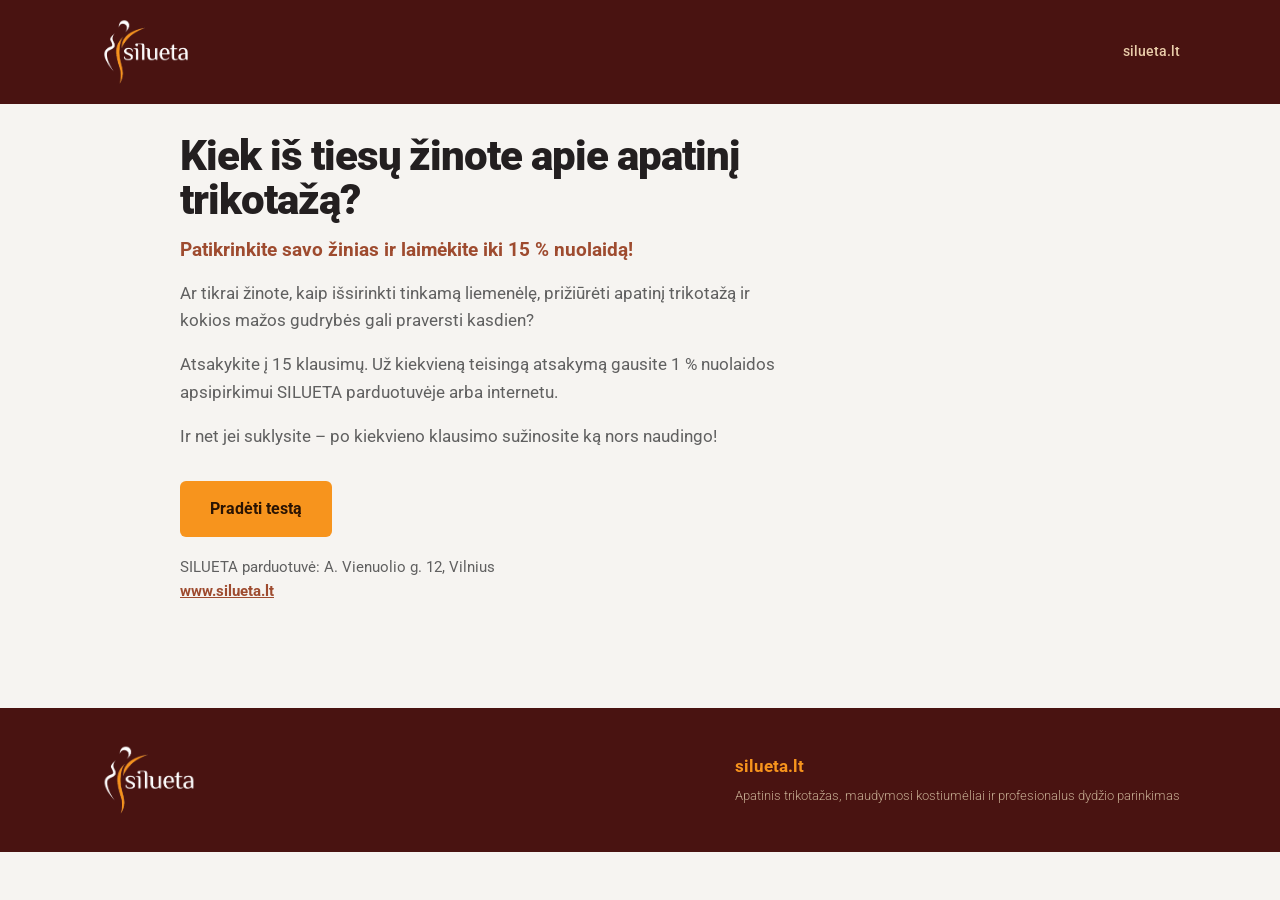
==== irankiai/apatiniu-testas.html @ 88b3d1ca "Skaičiuoklė ir testas: atėjusios UTM ir Omnisend žymės perduodamos į silueta.lt nuorodas Co-Authored" ====
<!doctype html>
<html lang="lt">
<head>
<meta charset="utf-8">
<meta name="viewport" content="width=device-width, initial-scale=1">
<title>Kiek iš tiesų žinote apie apatinį trikotažą? | Silueta</title>
<meta name="description" content="15 klausimų apie liemenėles, apatinį trikotažą ir jų priežiūrą. Už kiekvieną teisingą atsakymą – 1 % nuolaidos.">
<meta name="robots" content="noindex, follow">
<link rel="preconnect" href="https://fonts.googleapis.com">
<link rel="preconnect" href="https://fonts.gstatic.com" crossorigin>
<link href="https://fonts.googleapis.com/css2?family=Roboto:wght@300;400;700;900&display=swap&subset=latin-ext" rel="stylesheet">
<link rel="icon" href="../vizualai/silueta-logo-spalvotas-web.png">
<link rel="stylesheet" href="../stilius.css">
<style>
/* --- testo sluoksnis, remiasi stilius.css tokenais --- */
.darbas{max-width:960px;margin:0 auto;padding:30px 20px 64px}
[hidden]{display:none !important}

.mygtukas{
  font:inherit;font-weight:700;font-size:1.02rem;cursor:pointer;border:0;border-radius:var(--r);
  padding:15px 30px;background:var(--oranzine);color:var(--ant-akcento);
  transition:filter .15s,transform .1s;
}
.mygtukas:hover{filter:brightness(1.06)}
.mygtukas:active{transform:translateY(1px)}
.mygtukas.antrinis{background:transparent;border:1.5px solid var(--konturas);color:var(--tekstas);font-weight:500}

/* --- pradžia --- */
.pradzia{max-width:620px}
.pradzia h1{font-size:clamp(1.75rem,4.6vw,2.6rem);margin-bottom:14px}
.pradzia .paantraste{font-size:1.2rem;font-weight:700;color:var(--terakota);margin-bottom:14px}
.pradzia p{color:var(--tekstas-silpnas)}
.pradzia .mygtukas{margin-top:14px}
.pradzia .adresas{margin-top:18px;font-size:.95rem}
.pradzia .adresas a{color:var(--terakota);font-weight:700}

/* --- klausimas --- */
.eiga{display:flex;align-items:center;gap:14px;margin-bottom:22px;font-size:.92rem;color:var(--tekstas-silpnas)}
.eiga .juosta{flex:1;height:6px;border-radius:3px;background:var(--konturas);overflow:hidden}
.eiga .juosta span{display:block;height:100%;background:var(--oranzine);transition:width .3s}

.klausimas{display:grid;grid-template-columns:minmax(0,.9fr) minmax(0,1.1fr);gap:32px;align-items:start}
.iliustracija{
  aspect-ratio:1/1;border-radius:var(--r);overflow:hidden;background:var(--smelis);
  display:flex;align-items:center;justify-content:center;color:var(--tekstas-silpnas);
  font-size:.95rem;text-align:center;padding:20px;
}
.iliustracija img{width:100%;height:100%;object-fit:cover}
.klausimas h2:focus{outline:none}
.klausimas h2{font-size:clamp(1.3rem,3vw,1.75rem);line-height:1.2;margin-bottom:20px}

.variantai{display:flex;flex-direction:column;gap:10px}
.variantas{
  font:inherit;text-align:left;cursor:pointer;padding:14px 16px;border-radius:var(--r);
  border:1.5px solid var(--konturas);background:var(--pavirsius);color:var(--tekstas);
  transition:border-color .15s,background .15s;
}
.variantas:hover:not(:disabled){border-color:var(--oranzine)}
.variantas:disabled{cursor:default}
.variantas.teisingas{border-color:#2F7D4A;background:rgba(47,125,74,.10)}
.variantas.neteisingas{border-color:#9C2415;background:rgba(156,36,21,.08)}
.variantas.pritemdytas{opacity:.55}

.paaiskinimas{margin-top:20px;padding:20px 22px;border-radius:var(--r);background:var(--smelis);color:#3E2B24}
.paaiskinimas .verdiktas{font-weight:900;font-size:1.1rem;margin-bottom:8px}
.paaiskinimas .verdiktas.gerai{color:#2F7D4A}
.paaiskinimas .verdiktas.blogai{color:#9C2415}
.paaiskinimas p{font-size:.97rem}
.paaiskinimas a{
  display:inline-block;margin-top:4px;text-decoration:none;font-weight:700;font-size:.95rem;
  color:var(--ruda);border-bottom:2px solid var(--oranzine);padding-bottom:2px;
}
.paaiskinimas + .mygtukas{margin-top:18px}
@media (prefers-color-scheme:dark){
  .paaiskinimas{color:var(--tekstas)}
  .paaiskinimas a{color:var(--oranzine)}
  .paaiskinimas .verdiktas.gerai{color:#7FC796}
  .paaiskinimas .verdiktas.blogai{color:#F3907E}
}

/* --- rezultatas --- */
.rezultatas{max-width:620px}
.atsakymas{background:var(--ruda);color:#F3E7DC;border-radius:var(--r);padding:28px 26px}
.atsakymas .antraste{font-size:1.02rem;font-weight:300;color:var(--siltas-smelis);margin-bottom:10px}
.atsakymas .procentai{font-size:clamp(3rem,13vw,4.6rem);font-weight:900;letter-spacing:-.03em;line-height:.95;color:var(--oranzine);margin:0}
.atsakymas .kodas-eilute{display:flex;flex-wrap:wrap;align-items:center;gap:12px;margin-top:20px}
.atsakymas .kodas{
  font-size:1.5rem;font-weight:900;letter-spacing:.06em;color:#fff;
  border:2px dashed var(--oranzine);border-radius:var(--r);padding:8px 16px;
}
.atsakymas .kopijuoti{padding:11px 18px;font-size:.95rem}
.atsakymas .smulkiau{margin-top:16px;font-size:.96rem;color:#E2D3C6}
.pagrindinis-cta{
  display:inline-block;margin-top:20px;background:var(--oranzine);color:var(--ant-akcento);
  text-decoration:none;font-weight:700;padding:15px 28px;border-radius:var(--r);
}
.pagrindinis-cta:hover{filter:brightness(1.06)}

.atgal{margin-top:24px}

@media (max-width:760px){
  .klausimas{grid-template-columns:1fr;gap:18px}
  .iliustracija{aspect-ratio:4/3}
}
</style>
</head>
<body>

<header class="virsus">
  <div class="vidus">
    <a href="../index.html" aria-label="Silueta"><img src="../vizualai/silueta-logo-baltas-web.png" alt="Silueta"></a>
    <a href="https://www.silueta.lt">silueta.lt</a>
  </div>
</header>

<main class="darbas">

  <!-- 1. Pradžia -->
  <section class="pradzia" id="ekranas-pradzia">
    <h1>Kiek iš tiesų žinote apie apatinį trikotažą?</h1>
    <p class="paantraste">Patikrinkite savo žinias ir laimėkite iki 15 % nuolaidą!</p>
    <p>Ar tikrai žinote, kaip išsirinkti tinkamą liemenėlę, prižiūrėti apatinį trikotažą ir kokios mažos gudrybės gali praversti kasdien?</p>
    <p>Atsakykite į 15 klausimų. Už kiekvieną teisingą atsakymą gausite 1 % nuolaidos apsipirkimui SILUETA parduotuvėje arba internetu.</p>
    <p>Ir net jei suklysite – po kiekvieno klausimo sužinosite ką nors naudingo!</p>
    <button class="mygtukas" type="button" id="pradeti">Pradėti testą</button>
    <p class="adresas">SILUETA parduotuvė: A. Vienuolio g. 12, Vilnius<br><a href="https://www.silueta.lt/?utm_source=testas&amp;utm_medium=referral&amp;utm_campaign=apatiniu-testas" target="_blank" rel="noopener">www.silueta.lt</a></p>
  </section>

  <!-- 2. Klausimas -->
  <section id="ekranas-klausimas" hidden>
    <div class="eiga">
      <span id="eiga-tekstas"></span>
      <div class="juosta"><span id="eiga-juosta"></span></div>
    </div>
    <div class="klausimas">
      <div class="iliustracija" id="iliustracija"></div>
      <div>
        <h2 id="klausimo-tekstas" tabindex="-1"></h2>
        <div class="variantai" id="variantai"></div>
        <div class="paaiskinimas" id="paaiskinimas" hidden aria-live="polite"></div>
        <button class="mygtukas" type="button" id="toliau" hidden></button>
      </div>
    </div>
  </section>

  <!-- 3. Rezultatas -->
  <section class="rezultatas" id="ekranas-rezultatas" hidden aria-live="polite"></section>

</main>

<footer class="poraste">
  <div class="vidus">
    <img src="../vizualai/silueta-logo-baltas-web.png" alt="Silueta">
    <div>
      <a href="https://www.silueta.lt">silueta.lt</a>
      <small>Apatinis trikotažas, maudymosi kostiumėliai ir profesionalus dydžio parinkimas</small>
    </div>
  </div>
</footer>

<script>
/* =========================================================================
   Testas „Kiek iš tiesų žinote apie apatinį trikotažą?“ (JUODRAŠTIS)
   15 klausimų, 3 variantai. Klausimai ir variantai kaskart sumaišomi.
   Nuolaida = teisingų atsakymų skaičius %. Kodas rodomas tik ekrane.
   ========================================================================= */

const SVETAINE = 'https://www.silueta.lt';

/* Kodai kiekvienam rezultatui. Daugkartiniai, galioja iki 2026-11-15
   visoms prekėms, taip pat ir akcijinėms. EviShop: Rinkodara -> Nuolaidų kuponai. */
const KODAI = {
  1:'S1ILUETAMD', 2:'SILUE2TAPP', 3:'SIL3UETAGP', 4:'SIL4UETATA', 5:'SIL5UETAAF',
  6:'SILUET6AKR', 7:'SILU7ETAGR', 8:'SILUE8TATZ', 9:'S9ILUETAED', 10:'SILUET10AEJ',
  11:'SIL11UETAKG', 12:'SILUET12APK', 13:'SILUE13TAUH', 14:'SILU14ETAGG', 15:'SI15LUETAFZ'
};

/* Kiekvienas klausimas: tekstas, variantai (teisingas pažymėtas t:true),
   paaiškinimas (pastraipos), nebūtina nuoroda, iliustracija (failo kelias). */
const KLAUSIMAI = [
{
  q:'Ar „minimizer“ liemenėlė visada vizualiai sumažina krūtinę?',
  v:[
    {a:'Taip, tam ji ir sukurta.'},
    {a:'Ne, tai tik reklaminis pavadinimas.'},
    {a:'Nebūtinai – iš profilio krūtinė gali atrodyti mažesnė, o iš priekio net platesnė.', t:true}
  ],
  p:['„Minimizer“ liemenėlė krūtinės tūrį paskirsto kitaip: dažniausiai sumažina išsikišimą į priekį, tačiau krūtinė gali labiau pasiskirstyti į šonus. Todėl iš profilio ji gali atrodyti mažesnė, o iš priekio – platesnė.',
     'Kartais grakštesnį siluetą suteikia ne „minimizer“, o tinkamai pakelianti ir į centrą sutelkianti liemenėlė.'],
  n:{t:'Plačiau apie „minimizer“ liemenėles', u:'/ar-minimizer-liemenele-visada-mazina-krutine-faktai-mitai-ir-figuros-paslaptys'}
},
{
  q:'Kuri liemenėlė gali būti mažiausiai matoma po balta palaidine?',
  v:[
    {a:'Balta – juk palaidinė irgi balta.'},
    {a:'Raudona – nors skamba netikėtai.', t:true},
    {a:'Juoda – nes ji sugeria šviesą.'}
  ],
  p:['Skamba neįtikėtinai, bet tinkamo atspalvio raudona liemenėlė gali būti beveik nepastebima po balta palaidine!',
     'Balta liemenėlė po baltais drabužiais dažnai gana aiškiai matoma. O raudona, priklausomai nuo jos atspalvio, odos tono ir palaidinės audinio, gali būti gerokai mažiau pastebima.',
     'Žinoma, vienas patikimiausių pasirinkimų – liemenėlė, kurios spalva artima jūsų odos tonui.'],
  n:{t:'Plačiau apie liemenėlės pasirinkimą po šviesiais drabužiais', u:'/kaip-issirinkti-liemenele-vasarai-7-patarimai-is-silueta-patirties'}
},
{
  q:'Ar to paties modelio ir dydžio, bet skirtingų spalvų liemenėlės gali tikti nevienodai?',
  v:[
    {a:'Ne, jeigu dydis tas pats, skirtumo būti negali.'},
    {a:'Taip, tamsesnė liemenėlė kartais gali būti šiek tiek ankštesnė.', t:true},
    {a:'Taip, bet tik jeigu jos pagamintos skirtingose šalyse.'}
  ],
  p:['Netikėta, bet taip tikrai pasitaiko!',
     'Dėl audinių dažymo ir apdorojimo ypatumų tamsesnių spalvų liemenėlės kartais būna šiek tiek standesnės ar mažiau elastingos nei šviesios.',
     'Nors skirtumai dažniausiai nedideli, dėvint gerai priglundančią liemenėlę jie gali būti juntami.',
     'Todėl net jei vieną modelį jau turite ir labai mėgstate, prieš pirkdamos kitos spalvos liemenėlę, jei įmanoma, ją pasimatuokite.']
},
{
  q:'Renkantis naują liemenėlę, ant kurių kabliukų ją geriausia užsegti matuojantis?',
  v:[
    {a:'Ant pačių siauriausių – kad kuo tvirčiau laikytų.'},
    {a:'Ant laisviausių – kad vėliau būtų galima susiaurinti.', t:true},
    {a:'Ant vidurinių – tai aukso viduriukas.'}
  ],
  p:['Nauja liemenėlė paprastai turėtų gerai priglusti užsegta ant laisviausių kabliukų.',
     'Laikui bėgant elastinė juosta pamažu išsitampo, todėl ją galėsite susegti siauriau ir taip ilgiau išlaikyti tinkamą krūtinės prilaikymą.',
     'Jeigu naują liemenėlę iš karto reikia segti ant siauriausių kabliukų, tikėtina, kad jos juosta jums per laisva.']
},
{
  q:'Ar 75D ir 80D liemenėlių kaušeliai vienodo tūrio?',
  v:[
    {a:'Taip, juk abiejų raidė D.'},
    {a:'Ne, 80D kaušelis yra didesnio tūrio.', t:true},
    {a:'Taip, skiriasi tik juostos ilgis.'}
  ],
  p:['Kaušelio raidė turi reikšmę tik kartu su juostos apimtimi.',
     'Pavyzdžiui, 80D kaušelis yra didesnio tūrio nei 75D. O štai 75D ir 80C yra vadinamieji giminingi dydžiai – jų kaušelių tūris apytikriai vienodas.',
     'Tačiau tai nereiškia, kad abi liemenėlės vienodai tiks. Skiriasi juostos apimtis, o kartais ir kaušelių konstrukcija.'],
  n:{t:'Pasitikrinkite savo dydį skaičiuokle', u:'liemeneles-dydis.html', vidine:true}
},
{
  q:'Kiek liemenėlių reikėtų turėti kasdieniam dėvėjimui?',
  v:[
    {a:'Vienos geros visiškai pakanka.'},
    {a:'Būtinai bent penkias.'},
    {a:'Kiek norisi, bet verta turėti bent dvi ar tris ir jas keisti.', t:true}
  ],
  p:['Liemenėlių, kaip ir batų, galima turėti tiek, kiek norisi!',
     'Tačiau kasdienai rekomenduojama turėti bent 2–3 liemenėles ir jas dėvėti pakaitomis.',
     'Liemenėlės juostoje esantys elastiniai pluoštai dėvint nuolat tempiasi. Kai leidžiame liemenėlei „pailsėti“, jie turi laiko atgauti formą.',
     'Taip liemenėlė gali ilgiau išlaikyti elastingumą, tinkamą prigludimą ir gerą krūtinės prilaikymą.']
},
{
  q:'Ar liemenėlės turi galiojimo laiką?',
  v:[
    {a:'Kokybiška liemenėlė turi tarnauti bent 10 metų.'},
    {a:'Galiojimo datos nėra, tačiau reguliariai dėvima liemenėlė ilgainiui praranda elastingumą.', t:true},
    {a:'Jeigu liemenėlė nesuplyšo, ją galima dėvėti amžinai.'}
  ],
  p:['Liemenėlės neturi galiojimo datos, tačiau jos tikrai nėra amžinos!',
     'Specialistų praktinėse rekomendacijose kartais minimas maždaug 120–180 dėvėjimų orientyras. Tai nėra tikslus ar garantuotas tarnavimo laikas – daug kas priklauso nuo kokybės, dėvėjimo dažnumo ir priežiūros.',
     'Jeigu turite dvi liemenėles ir jas dėvite pakaitomis, per metus kiekvieną apsivilksite maždaug 180 kartų.',
     'Todėl verta periodiškai patikrinti, ar juosta vis dar gerai priglunda ir prilaiko krūtinę. Kokybiška liemenėlė gali tarnauti ir gerokai ilgiau.']
},
{
  q:'Kas labiausiai trumpina liemenėlės gyvenimą?',
  v:[
    {a:'Skalbimas karštame vandenyje ir džiovinimas džiovyklėje.', t:true},
    {a:'Laikymas stalčiuje.'},
    {a:'Tai, kad jos spalva išėjo iš mados. :)'}
  ],
  p:['Didžiausi liemenėlės priešai – aukšta temperatūra, stiprus gręžimas ir netinkama priežiūra.',
     'Karštis gali pažeisti elastinius pluoštus, todėl juosta ir petnešėlės greičiau praranda elastingumą.',
     'Geriausia liemenėles skalbti rankomis arba švelniu režimu, laikantis gaminio priežiūros etiketės, ir džiovinti natūraliai.',
     'Taip jos ilgiau išlaikys formą ir gerą prilaikymą.'],
  n:{t:'SOAK skalbikliai apatiniam trikotažui', u:'/soak-kanada-3'}
},
{
  q:'Kuris audinys geresnis apatiniams ir naktiniams drabužiams – medvilnė ar modalas?',
  v:[
    {a:'Medvilnė, nes tai natūralus pluoštas.'},
    {a:'Modalas, nes jis visais atžvilgiais geresnis.'},
    {a:'Abu turi privalumų, tačiau modalas dažnai švelnesnis ir maloniau priglunda.', t:true}
  ],
  p:['Medvilnė – natūralus, praktiškas ir laidus orui pluoštas. Tačiau modalas, gaminamas iš medienos celiuliozės, paprastai yra dar švelnesnis, glotnesnis, gerai sugeria drėgmę ir gražiai krinta.',
     'Todėl modalą ypač mėgstame rekomenduoti kasdieniam trikotažui ir naktiniams drabužiams, kai norisi ypatingo komforto.',
     'Vis dėlto abu audiniai turi savų privalumų, tad svarbiausia pasirinkti pagal poreikius.'],
  n:{t:'Medvilnė ar modalas? Išsamus palyginimas', u:'/medvilne-ar-modalas-kaip-issirinkti-audini-kuris-geriausiai-tinka-jusu-odai'}
},
{
  q:'Kokia viena svarbiausių taisyklių renkantis figūrą formuojančius apatinius?',
  v:[
    {a:'Rinktis kuo mažesnį dydį – tada stipriau formuos.'},
    {a:'Formuojančio drabužio kraštas neturėtų baigtis ties vieta, kurią norime formuoti.', t:true},
    {a:'Visada rinktis tik stipriausio formavimo apatinius.'}
  ],
  p:['Norite glotnesnės pilvo linijos? Tuomet verta rinktis aukšto liemens kelnaites arba bodį.',
     'Norite formuoti klubų ir šlaunų sritį? Dažnai geriau tiks formuojantys šortukai, o ne įprastos kelnaitės.',
     'Svarbu, kad formuojančio drabužio kraštas nesibaigtų ties ta vieta, kurią norite formuoti, nes jis gali įsirėžti ir sukurti papildomą liniją po drabužiais.'],
  n:{t:'Kaip išsirinkti figūrą formuojantį trikotažą?', u:'/kaip-issirinkti-figura-formuojanti-trikotaza'}
},
{
  q:'Kokiais vienetais matuojamas kompresinių kojinių suspaudimo stiprumas?',
  v:[
    {a:'DEN.'},
    {a:'mmHg.', t:true},
    {a:'Procentais.'}
  ],
  p:['Kompresinių kojinių suspaudimo stiprumas matuojamas gyvsidabrio stulpelio milimetrais – mmHg.',
     'O DEN nurodo siūlo linijinį tankį, bet ne tikrąjį kompresijos stiprumą.',
     'Todėl renkantis kompresines kojines svarbu atkreipti dėmesį į mmHg ir gamintojo nurodytą kompresijos klasę.'],
  n:{t:'Plačiau apie kompresinių kojinių pasirinkimą', u:'/kaip-issirinkti-kompresines-kojines'}
},
{
  q:'Ar kompresinės kojinės reikalingos tik tada, kai jau turime venų problemų?',
  v:[
    {a:'Taip, tik tada, kai jas paskiria gydytojas.'},
    {a:'Ne, tinkamai parinktos lengvesnės kompresijos kojinės gali būti naudingos ir profilaktiškai.', t:true},
    {a:'Taip, sveikoms kojoms kompresija niekada nenaudinga.'}
  ],
  p:['Kompresinės kojinės gali būti naudingos ne tik sergant venų ligomis.',
     'Lengvesnė kompresija kai kuriems žmonėms gali padėti sumažinti kojų sunkumą ir tinimą ilgų kelionių metu, dirbant stovimą darbą ar ilgai sėdint.',
     'Svarbu pasirinkti tinkamą kompresijos stiprumą. Stipresnę terapinę kompresiją reikėtų rinktis pagal gydytojo rekomendaciją, o esant tam tikriems kraujotakos sutrikimams kompresija gali būti netinkama.']
},
{
  q:'Kur gaminami „Rodasoleil“ išmanieji maudymosi kostiumėliai?',
  v:[
    {a:'Kinijoje.'},
    {a:'Lietuvoje.', t:true},
    {a:'Indijoje.'}
  ],
  p:['Taip, „Rodasoleil“ išmanieji maudymosi kostiumėliai gaminami Lietuvoje!',
     'Jų išskirtinumas – specialus korėtas audinys, praleidžiantis dalį ultravioletinių spindulių, todėl oda gali įdegti ir po kostiumėliu.',
     'Audinys labai lengvas, greitai džiūsta ir, gamintojo teigimu, priklausomai nuo modelio suteikia apsaugą nuo saulės, prilygstančią maždaug SPF 15–35.',
     'Tačiau tai nereiškia, kad galima neribotai būti saulėje – UV spinduliuotė vis tiek pasiekia odą.'],
  n:{t:'25 klausimai apie „Rodasoleil“ išmaniuosius maudymosi kostiumėlius', u:'/rodasoleil-ismanieji-maudymosi-kostiumeliai-25-dazniausiai-uzduodami-klausimai'}
},
{
  q:'Ar norint gauti profesionalią konsultaciją SILUETA parduotuvėje būtina registruotis iš anksto?',
  v:[
    {a:'Taip, be registracijos nekonsultuojame.'},
    {a:'Ne, galima užsukti bet kada parduotuvės darbo metu.', t:true},
    {a:'Registruotis reikia tik renkantis maudymosi kostiumėlį.'}
  ],
  p:['SILUETA parduotuvėje visada laukiame jūsų darbo metu!',
     'Mūsų profesionalios konsultantės padės išsirinkti tinkamiausią liemenėlę, maudymosi kostiumėlį, formuojančius apatinius ar kitą trikotažą pagal jūsų dydį, figūrą ir individualius poreikius.',
     'Jeigu norite konkrečios specialistės dėmesio, jums patogaus laiko ir nenorite laukti, jei tuo metu konsultantės užimtos, kviečiame iš anksto registruotis individualiai konsultacijai.',
     'Konsultacijos nemokamos.'],
  n:{t:'Registruotis individualiai SILUETA konsultacijai', u:'/registruokites-individualiai-konsultacijai-2'}
},
{
  q:'Kiek skirtingų liemenėlių dydžių galima rasti SILUETA parduotuvėje?',
  v:[
    {a:'Apie 30.'},
    {a:'Apie 60.'},
    {a:'Daugiau nei 150.', t:true}
  ],
  p:['SILUETA asortimente – daugiau nei 150 skirtingų liemenėlių dydžių kombinacijų!',
     'Tačiau svarbu ne tik dydžių skaičius.',
     'Net ir populiariausio 75C dydžio turime daugiau nei 80 skirtingų modelių! Jie skiriasi kaušelių forma, konstrukcija, prilaikymu, audiniais ir paskirtimi.',
     'Todėl mūsų tikslas – padėti išsirinkti ne tiesiog tinkamo dydžio liemenėlę, o tokią, kuri geriausiai tinka konkrečiai moteriai.'],
  n:{t:'Peržiūrėti SILUETA liemenėlių asortimentą', u:'/apatinis-trikotazas/liemeneles'}
}
];

/* Iliustracijos: vizualai/testas/01.jpg ... 15.jpg, numeris = klausimo eilė
   šiame sąraše. 1200 x 1200 px, telefone apkerpama į 4:3. */
KLAUSIMAI.forEach((k, i) => {
  k.img = '../vizualai/testas/' + String(i + 1).padStart(2, '0') + '.jpg';
});

/* ---------- pagalbinės ---------- */

function el(zyme, klase, tekstas){
  const e = document.createElement(zyme);
  if (klase) e.className = klase;
  if (tekstas != null) e.textContent = tekstas;
  return e;
}

function sumaisyti(masyvas){
  const a = masyvas.slice();
  for (let i = a.length - 1; i > 0; i--) {
    const j = Math.floor(Math.random() * (i + 1));
    [a[i], a[j]] = [a[j], a[i]];
  }
  return a;
}

/* Žymės nuorodoms į silueta.lt. Jei atėjo su žymėmis (naujienlaiškis, reklama) -
   perduodam jas toliau, kad Google Analytics pirkimą priskirtų tam pačiam šaltiniui;
   kartu ir Omnisend bei reklamos paspaudimo ID. Jei žymių nėra - pažymim testą. */
function suZymemis(kelias){
  const u = new URL(kelias, SVETAINE);
  for (const [raktas, reiksme] of new URLSearchParams(location.search)) {
    if (/^(utm_|omnisend)/i.test(raktas) || raktas === 'gclid' || raktas === 'fbclid') u.searchParams.set(raktas, reiksme);
  }
  if (!u.searchParams.get('utm_source')) {
    u.searchParams.set('utm_source', 'testas');
    u.searchParams.set('utm_medium', 'referral');
    u.searchParams.set('utm_campaign', 'apatiniu-testas');
  }
  return u.toString();
}

/* ---------- statistika ----------
   Tas pats kelias kaip skaičiuoklėje: anoniminė eilutė į Google formą, iš jos -
   į lentelę „SKAIČIUOKLĖS STATISTIKA (veikianti)“. Tie patys 8 laukai:
   įvykis | kalba | teisingi | klaidingų klausimų numeriai | procentai | pasirinkti klaidingi variantai | | iš kur atėjo
   Variantas užrašomas klausimo nr. ir raide pagal eilę KLAUSIMAI sąraše: „11a“ = 11 klausimo pirmas variantas.
   Klausimų numeriai - pagal eilę KLAUSIMAI sąraše (1-15), ne pagal rodymo tvarką.
   Jokių asmens duomenų. Nesiunčiama iš localhost ir kai adrese yra ?t=1. */

const STATISTIKOS_FORMA = 'https://docs.google.com/forms/d/e/1FAIpQLSd8xI8BsS5OM-wKQLLr4kr3T4_C517q-g2izLsMpagpvZ-VhA/formResponse';
const STATISTIKOS_LAUKAS = 'entry.196700957';

function skaiciuotiStatistika(){
  if (location.protocol !== 'http:' && location.protocol !== 'https:') return false;
  if (/^(localhost|127\.|192\.168\.|0\.0\.0\.0)/.test(location.hostname)) return false;
  if (new URLSearchParams(location.search).get('t') === '1') return false;
  return true;
}

function saltinis(){
  const p = new URLSearchParams(location.search);
  const u = p.get('utm_source');
  if (u) {
    const k = p.get('utm_campaign');
    return (u + (k ? ' / ' + k : '')).slice(0, 80);
  }
  return (document.referrer || '').slice(0, 80);
}

function siustiStatistika(ivykis, d){
  if (!skaiciuotiStatistika()) return;
  try {
    d = d || {};
    const tuscias = (v) => (v === undefined || v === null) ? '' : String(v);
    const eilute = [ivykis, 'lt', tuscias(d.teisingi), tuscias(d.klaidingi),
                    tuscias(d.procentai), tuscias(d.variantai), '', saltinis()].join('|');
    const kunas = new URLSearchParams();
    kunas.append(STATISTIKOS_LAUKAS, eilute);
    fetch(STATISTIKOS_FORMA, { method: 'POST', mode: 'no-cors', body: kunas, keepalive: true })
      .catch(function(){});
  } catch (klaida) {
    /* statistika niekada neturi sustabdyti testo */
  }
}

function rodytiEkrana(id){
  ['ekranas-pradzia','ekranas-klausimas','ekranas-rezultatas'].forEach(x => {
    document.getElementById(x).hidden = (x !== id);
  });
  window.scrollTo(0, 0);
}

/* ---------- eiga ---------- */

let tvarka = [];
let nr = 0;
let teisingi = 0;
let klaidingi = [];
let variantai = [];

function pradeti(){
  tvarka = sumaisyti(KLAUSIMAI.map((_, i) => i));
  nr = 0; teisingi = 0; klaidingi = []; variantai = [];
  siustiStatistika('testas pradetas');
  rodytiEkrana('ekranas-klausimas');
  rodytiKlausima();
}

function rodytiKlausima(){
  const k = KLAUSIMAI[tvarka[nr]];
  const viso = KLAUSIMAI.length;

  document.getElementById('eiga-tekstas').textContent = (nr + 1) + ' iš ' + viso;
  document.getElementById('eiga-juosta').style.width = (nr / viso * 100) + '%';

  const il = document.getElementById('iliustracija');
  il.textContent = '';
  if (k.img) {
    const img = el('img'); img.src = k.img; img.alt = '';
    il.appendChild(img);
  } else {
    il.textContent = 'Iliustracija ' + (tvarka[nr] + 1) + ' klausimui';
  }

  const h = document.getElementById('klausimo-tekstas');
  h.textContent = k.q;

  const vs = document.getElementById('variantai');
  vs.textContent = '';
  sumaisyti(k.v).forEach(v => {
    const b = el('button','variantas', v.a);
    b.type = 'button';
    b.dataset.teisingas = v.t ? '1' : '';
    b.dataset.raide = 'abc'[k.v.indexOf(v)];
    b.addEventListener('click', () => atsakyti(b));
    vs.appendChild(b);
  });

  document.getElementById('paaiskinimas').hidden = true;
  document.getElementById('toliau').hidden = true;
  h.focus({ preventScroll: true });
  window.scrollTo(0, 0);
}

function atsakyti(pasirinktas){
  const k = KLAUSIMAI[tvarka[nr]];
  const gerai = pasirinktas.dataset.teisingas === '1';
  if (gerai) teisingi++;
  else {
    klaidingi.push(tvarka[nr] + 1);
    variantai.push({ nr: tvarka[nr] + 1, r: pasirinktas.dataset.raide });
  }

  document.querySelectorAll('.variantas').forEach(b => {
    b.disabled = true;
    if (b.dataset.teisingas === '1') b.classList.add('teisingas');
    else if (b === pasirinktas) b.classList.add('neteisingas');
    else b.classList.add('pritemdytas');
  });

  const p = document.getElementById('paaiskinimas');
  p.textContent = '';
  p.appendChild(el('p', 'verdiktas ' + (gerai ? 'gerai' : 'blogai'), gerai ? 'Teisingai!' : 'Ne visai.'));
  k.p.forEach(t => p.appendChild(el('p', null, t)));
  if (k.n) {
    const a = el('a', null, k.n.t);
    a.href = k.n.vidine ? k.n.u : suZymemis(k.n.u);
    a.target = '_blank'; a.rel = 'noopener';
    p.appendChild(a);
  }
  p.hidden = false;

  const t = document.getElementById('toliau');
  t.textContent = (nr + 1 < KLAUSIMAI.length) ? 'Kitas klausimas' : 'Žiūrėti rezultatą';
  t.hidden = false;

  /* telefone paaiškinimas atsiranda žemiau ekrano */
  const y = p.getBoundingClientRect().top + window.scrollY - 80;
  if (p.getBoundingClientRect().top > window.innerHeight * 0.6) window.scrollTo(0, y);
}

function toliau(){
  nr++;
  if (nr < KLAUSIMAI.length) rodytiKlausima();
  else rodytiRezultata();
}

/* ---------- rezultatas ---------- */

function rodytiRezultata(){
  siustiStatistika('testas baigtas', {
    teisingi: teisingi,
    klaidingi: klaidingi.sort((a, b) => a - b).join(' '),
    variantai: variantai.sort((a, b) => a.nr - b.nr).map(x => x.nr + x.r).join(' '),
    procentai: teisingi
  });
  const s = document.getElementById('ekranas-rezultatas');
  s.textContent = '';
  const viso = KLAUSIMAI.length;

  const a = el('div','atsakymas');
  a.appendChild(el('p','antraste', 'Teisingai atsakėte į ' + teisingi + ' iš ' + viso + ' klausimų.'));

  if (teisingi === 0) {
    a.appendChild(el('p','smulkiau', 'Šįkart nė vieno teisingo atsakymo, bet dabar žinote daugiau nei prieš testą. Pabandykite dar kartą!'));
    s.appendChild(a);
  } else {
    const pr = el('p','procentai', teisingi + ' %');
    pr.tabIndex = -1;
    a.appendChild(pr);
    a.appendChild(el('p','smulkiau', 'Tokio dydžio nuolaida laukia Jūsų silueta.lt: įveskite kodą krepšelyje. SILUETA parduotuvėje Vilniuje parodykite kodą telefone (pvz., ekrano nuotrauką).'));

    const kodas = KODAI[teisingi];
    const eil = el('div','kodas-eilute');
    eil.appendChild(el('span','kodas', kodas));
    const kop = el('button','mygtukas kopijuoti', 'Kopijuoti');
    kop.type = 'button';
    kop.addEventListener('click', () => {
      const pavyko = () => { kop.textContent = 'Nukopijuota'; setTimeout(() => kop.textContent = 'Kopijuoti', 2000); };
      if (navigator.clipboard) navigator.clipboard.writeText(kodas).then(pavyko, () => {});
    });
    eil.appendChild(kop);
    a.appendChild(eil);
    a.appendChild(el('p','smulkiau', 'Kodas galioja iki 2026 m. lapkričio 15 d. visoms prekėms, taip pat ir akcijinėms.'));
    s.appendChild(a);

    const cta = el('a','pagrindinis-cta', 'Į silueta.lt');
    cta.href = suZymemis('/'); cta.target = '_blank'; cta.rel = 'noopener';
    s.appendChild(cta);
  }

  const m = el('div','atgal');
  const b = el('button','mygtukas antrinis', 'Spręsti dar kartą');
  b.type = 'button';
  b.addEventListener('click', pradeti);
  m.appendChild(b);
  s.appendChild(m);

  rodytiEkrana('ekranas-rezultatas');
}

/* ---------- paleidimas ---------- */

siustiStatistika('testas atidarytas');

document.getElementById('pradeti').addEventListener('click', pradeti);
document.getElementById('toliau').addEventListener('click', toliau);
document.querySelectorAll('a[href^="https://www.silueta.lt"]').forEach(a => { a.href = suZymemis(a.href); });
</script>
</body>
</html>
---- stilius.css ----
/* Silueta - irankiu svetaine. Spalvos ir sriftas is context/stilius.md, nieko pridurta. */

:root{
  /* firminiai, is context/stilius.md */
  --ruda:#491311;
  --oranzine:#F7941D;
  --bordo:#85304A;
  --bordo-tamsus:#4E1A28;
  --terakota:#9E4B2F;
  --smelis:#E3E0DA;
  --siltas-smelis:#EACDAA;
  --pudra:#D8A095;
  --tamsi:#231F20;
  --antrinis:#606060;
  --linijos:#8A888A;
  --balta:#FFFFFF;

  /* vaidmenys puslapyje */
  --fonas:#F6F4F1;
  --pavirsius:var(--balta);
  --tekstas:var(--tamsi);
  --tekstas-silpnas:var(--antrinis);
  --konturas:#D8D4CE;
  --akcentas:var(--oranzine);
  --ant-akcento:#2A1403;

  --r:6px;
  --max:1120px;
  --sriftas:'Roboto','Segoe UI',Arial,sans-serif;
}

@media (prefers-color-scheme:dark){
  :root{
    --fonas:#1C1413;
    --pavirsius:#261B19;
    --tekstas:#F2EDE9;
    --tekstas-silpnas:#B6ACA6;
    --konturas:#3E2E2B;
    --smelis:#2E2220;
    --siltas-smelis:#33241F;
    --pudra:#3A2522;
  }
}

*{box-sizing:border-box}
html{-webkit-text-size-adjust:100%}
body{
  margin:0;
  background:var(--fonas);
  color:var(--tekstas);
  font-family:var(--sriftas);
  font-size:17px;
  line-height:1.6;
  -webkit-font-smoothing:antialiased;
}
img{max-width:100%;display:block}
a{color:inherit}

h1,h2,h3{margin:0;font-weight:900;letter-spacing:-.025em;line-height:1.05}
p{margin:0 0 1em}
p:last-child{margin-bottom:0}

.vidus{max-width:var(--max);margin:0 auto;padding:0 20px}

/* --- virsutine juosta --- */
.virsus{background:var(--ruda);padding:16px 0}
.virsus .vidus{display:flex;align-items:center;justify-content:space-between;gap:16px}
.virsus img{height:72px;width:auto}
.virsus a{color:var(--siltas-smelis);text-decoration:none;font-size:.9rem;font-weight:500}
.virsus a:hover{color:var(--oranzine)}

/* --- hero --- */
.hero{background:var(--ruda);color:var(--siltas-smelis);overflow:hidden}
.hero .vidus{
  display:grid;grid-template-columns:1.15fr .85fr;gap:40px;align-items:center;
  padding-top:40px;padding-bottom:40px;
}
.hero h1{color:var(--balta);font-size:clamp(2.1rem,5.2vw,3.9rem)}
.hero h1 .nelauzti{white-space:nowrap}
.hero p{margin-top:18px;max-width:46ch;color:var(--siltas-smelis);font-size:1.05rem;opacity:.92}
.hero-3d{
  position:relative;aspect-ratio:16/10;border-radius:var(--r);overflow:hidden;
  background:var(--ruda);box-shadow:0 18px 50px rgba(20,6,5,.45);
}
.hero-3d iframe{position:absolute;inset:0;width:100%;height:100%;border:0}

/* --- irankiu tinklelis --- */
.irankiai{padding:56px 0 20px}
.irankiai > .vidus > h2{font-size:clamp(1.5rem,3vw,2rem);margin-bottom:6px}
.irankiai .paaiskinimas{color:var(--tekstas-silpnas);margin-bottom:28px;max-width:52ch}

.tinklelis{display:grid;grid-template-columns:repeat(2,1fr);gap:16px}
.plytele{
  display:flex;flex-direction:column;justify-content:space-between;gap:28px;
  padding:26px;border-radius:var(--r);text-decoration:none;color:var(--tamsi);
  border:1px solid transparent;min-height:210px;
  transition:transform .18s cubic-bezier(.16,1,.3,1),box-shadow .18s;
}
.plytele:hover,.plytele:focus-visible{transform:translateY(-3px);box-shadow:0 14px 34px rgba(73,19,17,.16)}
.plytele:active{transform:translateY(0) scale(.995)}
.plytele.didele{grid-column:1 / -1;flex-direction:row;align-items:flex-end;min-height:240px}
.plytele.didele .turinys{max-width:40ch}
.plytele h3{font-size:1.45rem;margin-bottom:8px}
.plytele.didele h3{font-size:clamp(1.6rem,3.2vw,2.3rem)}
.plytele .apie{color:#4A3B35;font-size:.98rem}
.plytele .veiksmas{
  align-self:flex-start;flex:none;
  background:var(--ruda);color:var(--siltas-smelis);
  padding:11px 20px;border-radius:var(--r);font-weight:700;font-size:.95rem;white-space:nowrap;
}
.plytele.didele .veiksmas{align-self:flex-end}

/* fonai: kiekvienas irankis turi savo lauka, ne sese vienodos baltos korteles */
.f-smelis{background:var(--smelis)}
.f-siltas{background:var(--siltas-smelis)}
.f-pudra{background:var(--pudra)}
.f-smelis .apie,.f-siltas .apie,.f-pudra .apie{color:#4A3B35}

/* --- kas tai daro --- */
.autore{padding:56px 0}
.autore .vidus{
  display:grid;grid-template-columns:200px 1fr;gap:32px;align-items:center;
  background:var(--pavirsius);border:1px solid var(--konturas);border-radius:var(--r);
  padding:28px;max-width:calc(var(--max) - 40px);
}
.autore img{border-radius:var(--r);width:100%;aspect-ratio:1/1;object-fit:cover;object-position:50% 18%}
.autore h2{font-size:1.35rem;margin-bottom:10px}
.autore p{color:var(--tekstas-silpnas);max-width:62ch}

/* --- poraste --- */
.poraste{background:var(--ruda);color:var(--siltas-smelis);padding:34px 0;margin-top:40px}
.poraste .vidus{display:flex;align-items:center;justify-content:space-between;gap:20px;flex-wrap:wrap}
.poraste img{height:76px;width:auto}
.poraste a{color:var(--oranzine);font-weight:700;text-decoration:none}
.poraste a:hover{text-decoration:underline}
.poraste small{display:block;color:#C3A98F;font-size:.8rem;margin-top:6px;font-weight:300}

/* --- fokusas --- */
:focus-visible{outline:3px solid var(--oranzine);outline-offset:3px;border-radius:3px}

@media (max-width:860px){
  .hero .vidus{grid-template-columns:1fr;gap:26px;padding-top:28px;padding-bottom:32px}
  .hero-3d{aspect-ratio:16/10;order:-1}
  .hero p{max-width:none}
  .tinklelis{grid-template-columns:1fr}
  .plytele,.plytele.didele{flex-direction:column;align-items:stretch;min-height:0}
  .plytele.didele .veiksmas,.plytele .veiksmas{align-self:flex-start}
  .autore .vidus{grid-template-columns:1fr;text-align:left}
  .autore img{max-width:150px}
  .irankiai{padding-top:40px}
}

@media (prefers-reduced-motion:reduce){
  *{animation-duration:.001ms !important;transition-duration:.001ms !important}
}
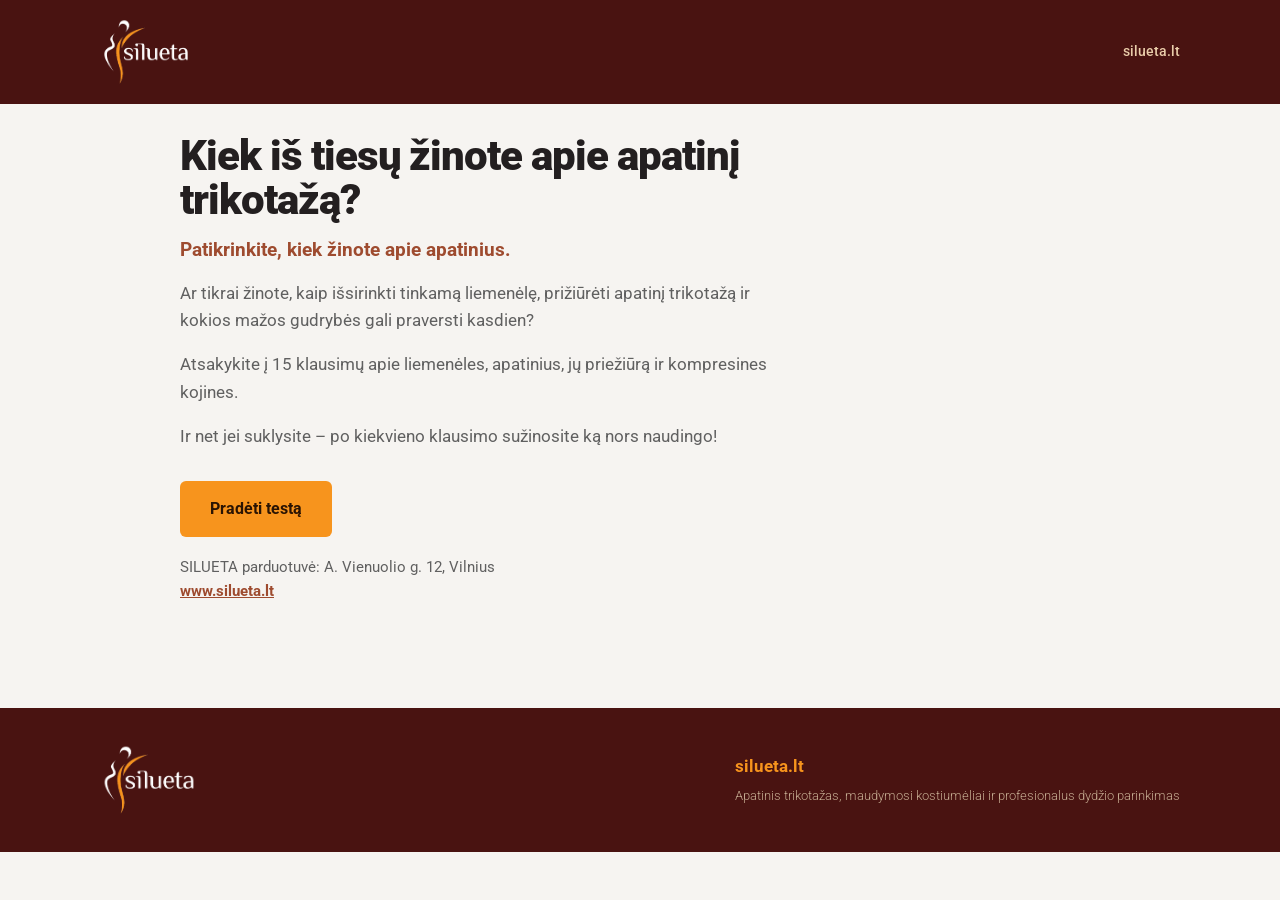
==== commit 2e005f54: "Testas: nuo 2026-11-16 be nuolaidos, gale klausimai su nuorodomis ir kvietimas pasimatuoti Co-Author" ====
--- a/irankiai/apatiniu-testas.html
+++ b/irankiai/apatiniu-testas.html
@@ -96,6 +96,21 @@
 }
 .pagrindinis-cta:hover{filter:brightness(1.06)}
 
+.atsakymas .vertinimas{font-size:1.25rem;font-weight:700;color:#fff;margin:6px 0 0}
+.grizti{margin-top:22px;padding:20px 22px;border-radius:var(--r);background:var(--smelis);color:#3E2B24}
+.grizti h2{font-size:1.05rem;font-weight:900;margin:0 0 10px}
+.grizti ul{margin:0;padding-left:20px}
+.grizti li{margin:0 0 10px;font-size:.96rem}
+.grizti a{color:var(--ruda);font-weight:700;text-decoration:none;border-bottom:2px solid var(--oranzine)}
+.kvietimas{margin-top:22px;padding:24px 22px;border-radius:var(--r);border:2px solid var(--oranzine)}
+.kvietimas h2{font-size:1.2rem;font-weight:900;margin:0 0 8px}
+.kvietimas p{font-size:.97rem;margin:0 0 6px}
+.kvietimas .pagrindinis-cta{margin-top:12px}
+@media (prefers-color-scheme:dark){
+  .grizti{color:var(--tekstas)}
+  .grizti a{color:var(--oranzine)}
+}
+
 .atgal{margin-top:24px}
 
 @media (max-width:760px){
@@ -118,9 +133,9 @@
   <!-- 1. Pradžia -->
   <section class="pradzia" id="ekranas-pradzia">
     <h1>Kiek iš tiesų žinote apie apatinį trikotažą?</h1>
-    <p class="paantraste">Patikrinkite savo žinias ir laimėkite iki 15 % nuolaidą!</p>
+    <p class="paantraste" id="paantraste">Patikrinkite savo žinias ir laimėkite iki 15 % nuolaidą!</p>
     <p>Ar tikrai žinote, kaip išsirinkti tinkamą liemenėlę, prižiūrėti apatinį trikotažą ir kokios mažos gudrybės gali praversti kasdien?</p>
-    <p>Atsakykite į 15 klausimų. Už kiekvieną teisingą atsakymą gausite 1 % nuolaidos apsipirkimui SILUETA parduotuvėje arba internetu.</p>
+    <p id="nuolaidos-sakinys">Atsakykite į 15 klausimų. Už kiekvieną teisingą atsakymą gausite 1 % nuolaidos apsipirkimui SILUETA parduotuvėje arba internetu.</p>
     <p>Ir net jei suklysite – po kiekvieno klausimo sužinosite ką nors naudingo!</p>
     <button class="mygtukas" type="button" id="pradeti">Pradėti testą</button>
     <p class="adresas">SILUETA parduotuvė: A. Vienuolio g. 12, Vilnius<br><a href="https://www.silueta.lt/?utm_source=testas&amp;utm_medium=referral&amp;utm_campaign=apatiniu-testas" target="_blank" rel="noopener">www.silueta.lt</a></p>
@@ -167,6 +182,19 @@
 
 const SVETAINE = 'https://www.silueta.lt';
 
+/* Nuolaida rodoma iki 2026-11-15 imtinai (Vilniaus laiku). Nuo 2026-11-16 testas
+   be nuolaidos: gale - rezultatas, klausimai su nuorodomis ir kvietimas pasimatuoti.
+   Peržiūra be nuolaidos bet kada: adreso gale ?po=1 (kartu ?t=1, kad nerašytų statistikos).
+   Kitai kampanijai: nauji KODAI ir nauja NUOLAIDA_IKI data. */
+const NUOLAIDA_IKI = '2026-11-15';
+const SU_NUOLAIDA = (function(){
+  if (new URLSearchParams(location.search).get('po') === '1') return false;
+  let siandien;
+  try { siandien = new Date().toLocaleDateString('sv-SE', { timeZone: 'Europe/Vilnius' }); }
+  catch (e) { siandien = new Date().toISOString().slice(0, 10); }
+  return siandien <= NUOLAIDA_IKI;
+})();
+
 /* Kodai kiekvienam rezultatui. Daugkartiniai, galioja iki 2026-11-15
    visoms prekėms, taip pat ir akcijinėms. EviShop: Rinkodara -> Nuolaidų kuponai. */
 const KODAI = {
@@ -554,7 +582,7 @@
     teisingi: teisingi,
     klaidingi: klaidingi.sort((a, b) => a - b).join(' '),
     variantai: variantai.sort((a, b) => a.nr - b.nr).map(x => x.nr + x.r).join(' '),
-    procentai: teisingi
+    procentai: SU_NUOLAIDA ? teisingi : ''
   });
   const s = document.getElementById('ekranas-rezultatas');
   s.textContent = '';
@@ -563,7 +591,9 @@
   const a = el('div','atsakymas');
   a.appendChild(el('p','antraste', 'Teisingai atsakėte į ' + teisingi + ' iš ' + viso + ' klausimų.'));
 
-  if (teisingi === 0) {
+  if (!SU_NUOLAIDA) {
+    rezultatasBeNuolaidos(s, a);
+  } else if (teisingi === 0) {
     a.appendChild(el('p','smulkiau', 'Šįkart nė vieno teisingo atsakymo, bet dabar žinote daugiau nei prieš testą. Pabandykite dar kartą!'));
     s.appendChild(a);
   } else {
@@ -601,7 +631,52 @@
   rodytiEkrana('ekranas-rezultatas');
 }
 
+function rezultatasBeNuolaidos(s, a){
+  const viso = KLAUSIMAI.length;
+  const vertinimas =
+    teisingi === viso ? 'Puikiai! Apie apatinius žinote tikrai daug.' :
+    teisingi >= 11   ? 'Labai gerai! Tik keli klausimai užkliuvo.' :
+    teisingi >= 6    ? 'Neblogai - o dabar žinote dar daugiau.' :
+                       'Dabar žinote gerokai daugiau nei prieš testą.';
+  a.appendChild(el('p','vertinimas', vertinimas));
+  s.appendChild(a);
+
+  if (klaidingi.length) {
+    const g = el('div','grizti');
+    g.appendChild(el('h2', null, 'Į šiuos klausimus verta grįžti'));
+    const ul = el('ul');
+    klaidingi.slice().sort((x, y) => x - y).forEach(n => {
+      const k = KLAUSIMAI[n - 1];
+      const li = el('li', null, k.q + ' ');
+      if (k.n) {
+        const l = el('a', null, k.n.t);
+        l.href = k.n.vidine ? k.n.u : suZymemis(k.n.u);
+        l.target = '_blank'; l.rel = 'noopener';
+        li.appendChild(el('br'));
+        li.appendChild(l);
+      }
+      ul.appendChild(li);
+    });
+    g.appendChild(ul);
+    s.appendChild(g);
+  }
+
+  const kv = el('div','kvietimas');
+  kv.appendChild(el('h2', null, 'Nežinote savo dydžio? Užsukite pasimatuoti'));
+  kv.appendChild(el('p', null, 'SILUETA parduotuvėje Vilniuje konsultantės padės išsirinkti liemenėlę, maudymosi kostiumėlį ar kitą trikotažą pagal jūsų dydį ir figūrą. Konsultacija nemokama, užsukti galima ir be registracijos.'));
+  kv.appendChild(el('p', null, 'A. Vienuolio g. 12, Vilnius'));
+  const r = el('a','pagrindinis-cta', 'Registruotis konsultacijai');
+  r.href = suZymemis('/registruokites-individualiai-konsultacijai-2'); r.target = '_blank'; r.rel = 'noopener';
+  kv.appendChild(r);
+  s.appendChild(kv);
+}
+
 /* ---------- paleidimas ---------- */
+
+if (!SU_NUOLAIDA) {
+  document.getElementById('paantraste').textContent = 'Patikrinkite, kiek žinote apie apatinius.';
+  document.getElementById('nuolaidos-sakinys').textContent = 'Atsakykite į 15 klausimų apie liemenėles, apatinius, jų priežiūrą ir kompresines kojines.';
+}
 
 siustiStatistika('testas atidarytas');
 
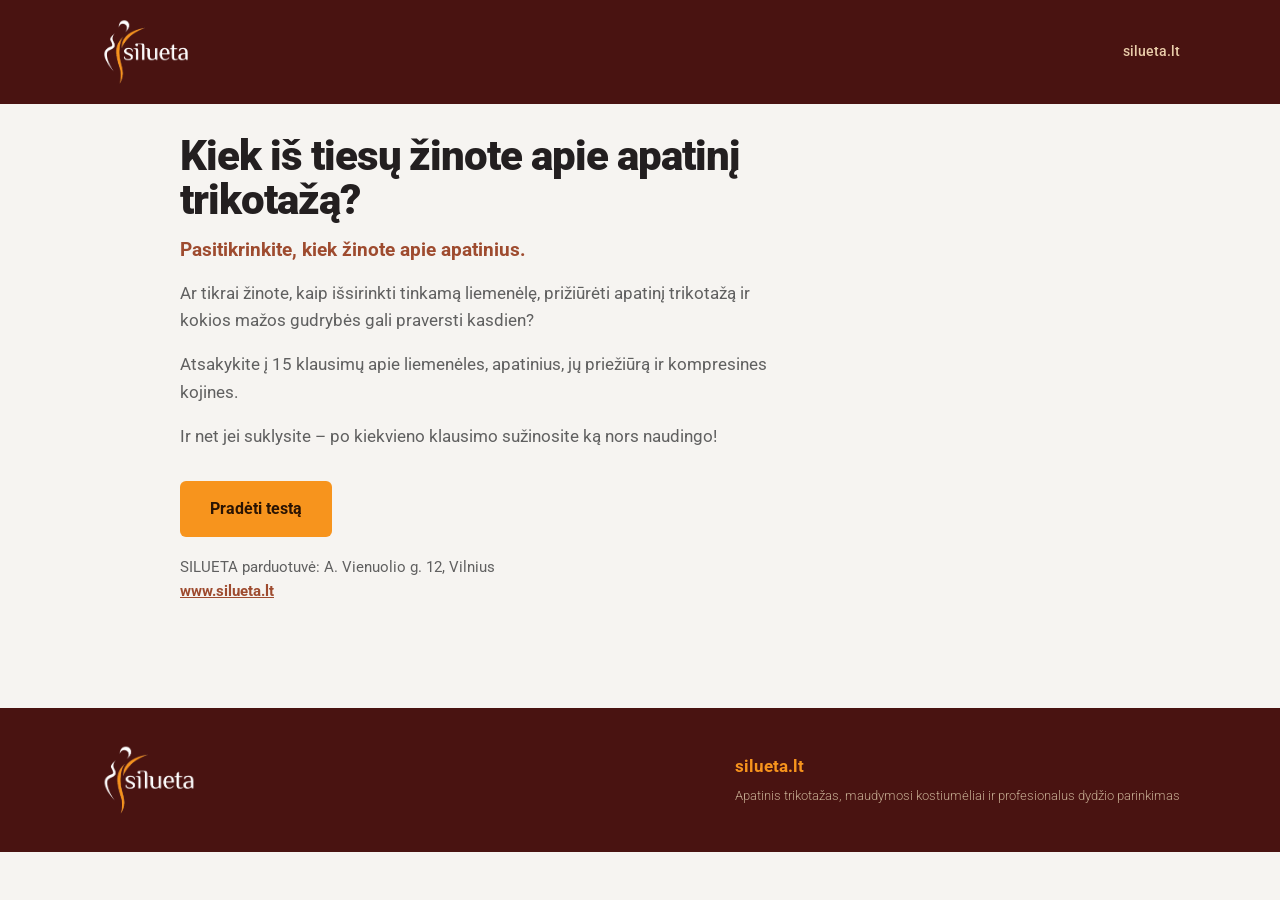
==== commit 3bc96568: "Testas: Pasitikrinkite, darbo laikas ir 45 min. konsultacija kvietime Co-Authored-By: Claude Opus 5." ====
--- a/irankiai/apatiniu-testas.html
+++ b/irankiai/apatiniu-testas.html
@@ -133,7 +133,7 @@
   <!-- 1. Pradžia -->
   <section class="pradzia" id="ekranas-pradzia">
     <h1>Kiek iš tiesų žinote apie apatinį trikotažą?</h1>
-    <p class="paantraste" id="paantraste">Patikrinkite savo žinias ir laimėkite iki 15 % nuolaidą!</p>
+    <p class="paantraste" id="paantraste">Pasitikrinkite savo žinias ir laimėkite iki 15 % nuolaidą!</p>
     <p>Ar tikrai žinote, kaip išsirinkti tinkamą liemenėlę, prižiūrėti apatinį trikotažą ir kokios mažos gudrybės gali praversti kasdien?</p>
     <p id="nuolaidos-sakinys">Atsakykite į 15 klausimų. Už kiekvieną teisingą atsakymą gausite 1 % nuolaidos apsipirkimui SILUETA parduotuvėje arba internetu.</p>
     <p>Ir net jei suklysite – po kiekvieno klausimo sužinosite ką nors naudingo!</p>
@@ -663,8 +663,12 @@
 
   const kv = el('div','kvietimas');
   kv.appendChild(el('h2', null, 'Nežinote savo dydžio? Užsukite pasimatuoti'));
-  kv.appendChild(el('p', null, 'SILUETA parduotuvėje Vilniuje konsultantės padės išsirinkti liemenėlę, maudymosi kostiumėlį ar kitą trikotažą pagal jūsų dydį ir figūrą. Konsultacija nemokama, užsukti galima ir be registracijos.'));
-  kv.appendChild(el('p', null, 'A. Vienuolio g. 12, Vilnius'));
+  kv.appendChild(el('p', null, 'Kviečiame užsukti į SILUETA parduotuvę bet kada darbo metu - konsultantės padės išsirinkti liemenėlę, maudymosi kostiumėlį ar kitą trikotažą pagal jūsų dydį ir figūrą. Konsultacija nemokama.'));
+  const adr = el('p', null, 'A. Vienuolio g. 12, Vilnius');
+  adr.appendChild(el('br'));
+  adr.appendChild(document.createTextNode('I-V 10:00 - 19:00, VI 11:00 - 17:00, VII nedirbame'));
+  kv.appendChild(adr);
+  kv.appendChild(el('p', null, 'O jei norite, kad konkreti konsultantė skirtų 45 min. tik Jums, kviečiame registruotis konsultacijai.'));
   const r = el('a','pagrindinis-cta', 'Registruotis konsultacijai');
   r.href = suZymemis('/registruokites-individualiai-konsultacijai-2'); r.target = '_blank'; r.rel = 'noopener';
   kv.appendChild(r);
@@ -674,7 +678,7 @@
 /* ---------- paleidimas ---------- */
 
 if (!SU_NUOLAIDA) {
-  document.getElementById('paantraste').textContent = 'Patikrinkite, kiek žinote apie apatinius.';
+  document.getElementById('paantraste').textContent = 'Pasitikrinkite, kiek žinote apie apatinius.';
   document.getElementById('nuolaidos-sakinys').textContent = 'Atsakykite į 15 klausimų apie liemenėles, apatinius, jų priežiūrą ir kompresines kojines.';
 }
 
